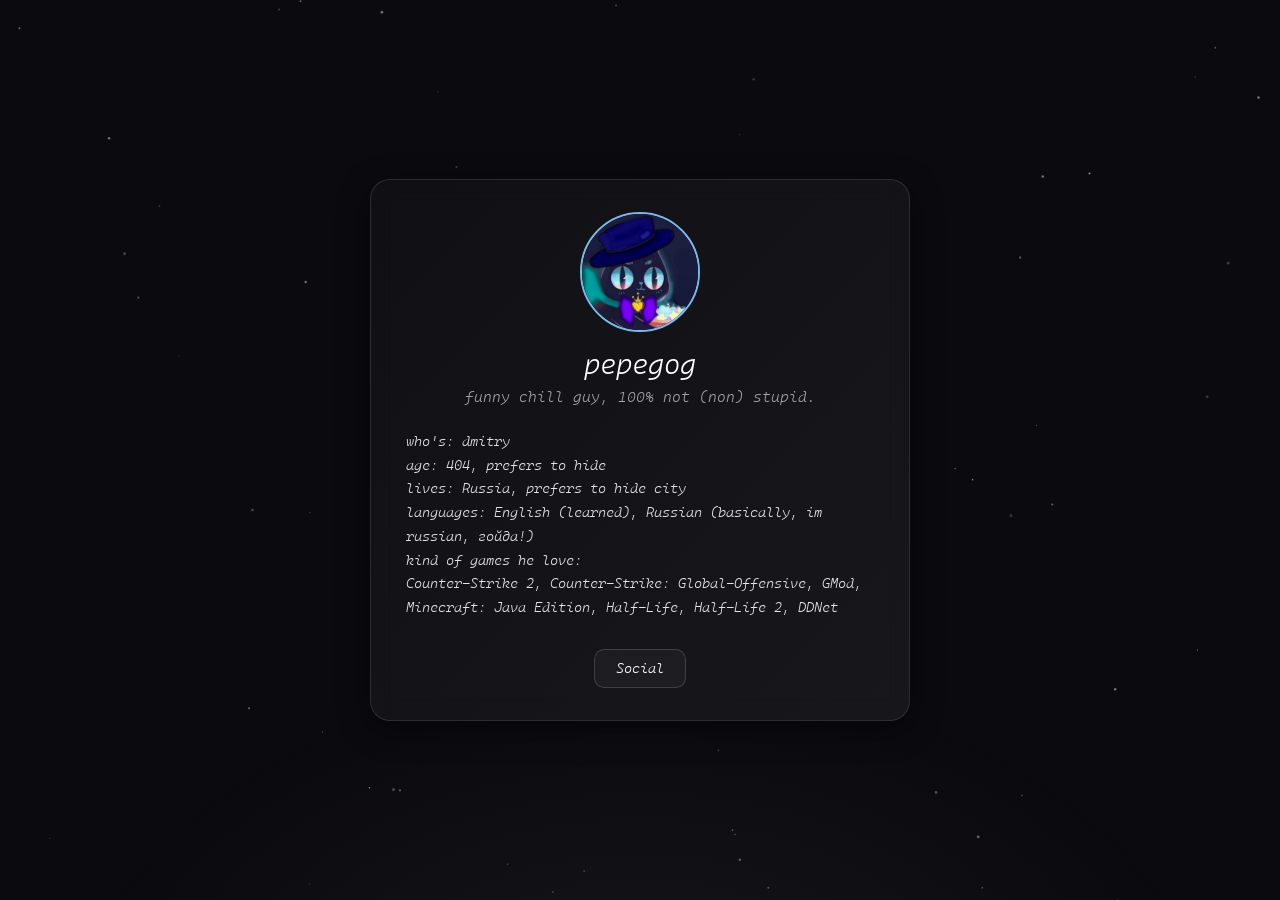
==== index.html @ 740c391a "Add everything" ====
<!DOCTYPE html>
<html lang="ru">
<head>
  <meta charset="UTF-8">
  <meta name="viewport" content="width=device-width, initial-scale=1.0">
  <title>pepegog</title>
  <link rel="stylesheet" href="style.css">
</head>
<body>
  <div class="bg-glow"></div>
  <canvas id="bg-canvas"></canvas>

  <main class="card">
    <img src="avatar.png" alt="Avatar" class="avatar">
    <h1 class="nickname">pepegog</h1>
    <p class="subtitle">funny chill guy, 100% not (non) stupid.</p>

    <div class="info-block">who's: dmitry
age: 404, prefers to hide
lives: Russia, prefers to hide city
languages: English (learned), Russian (basically, im russian, гойда!)
kind of games he love:
Counter-Strike 2, Counter-Strike: Global-Offensive, GMod, Minecraft: Java Edition, Half-Life, Half-Life 2, DDNet</div>

    <nav class="nav-buttons">
      <a href="social.html" class="btn">Social</a>
    </nav>
  </main>

  <script src="main.js" defer></script>
</body>
</html>
---- style.css ----
/* === БАЗА И ШРИФТ === */
@font-face {
  font-family: 'CascadiaMono';
  src: url('cascadiamononerdfontslightitalic.ttf') format('truetype');
  font-weight: 300;
  font-style: italic;
  font-display: swap;
}

:root {
  --bg-dark: #0a0a0f;
  --text-main: #e4e4e7;
  --text-dim: #a1a1aa;
  --accent-blue: #7cb9e8;
  --card-bg: rgba(20, 20, 25, 0.65);
  --card-border: rgba(255, 255, 255, 0.12);
  --blur-val: 12px;
  --radius: 20px;
}

* {
  box-sizing: border-box;
  margin: 0;
  padding: 0;
}

body {
  background: var(--bg-dark);
  color: var(--text-main);
  font-family: 'CascadiaMono', monospace, system-ui, sans-serif;
  min-height: 100vh;
  display: flex;
  align-items: center;
  justify-content: center;
  overflow: hidden;
  position: relative;
}

/* === ФОН И ТОЧКИ === */
.bg-glow {
  position: fixed;
  bottom: -15%;
  left: 0;
  width: 100%;
  height: 45%;
  background: radial-gradient(ellipse at center bottom, rgba(255,255,255,0.05) 0%, transparent 65%);
  z-index: 0;
  pointer-events: none;
}

#bg-canvas {
  position: fixed;
  top: 0; left: 0;
  width: 100%; height: 100%;
  z-index: 0;
  pointer-events: none;
}

/* === КАРТОЧКА === */
.card {
  position: relative;
  z-index: 1;
  width: 540px;
  max-width: 90vw;
  background: var(--card-bg);
  border: 1px solid var(--card-border);
  border-radius: var(--radius);
  padding: 2rem;
  text-align: center;
  backdrop-filter: blur(var(--blur-val));
  -webkit-backdrop-filter: blur(var(--blur-val));
  overflow: hidden;
  box-shadow: 0 8px 32px rgba(0, 0, 0, 0.35);
}

/* Переливающийся чёрно-белый оверлей (GPU-дружелюбный) */
.card::before {
  content: '';
  position: absolute;
  inset: 0;
  background: linear-gradient(135deg, #000 0%, #fff 45%, #000 100%);
  background-size: 300% 300%;
  opacity: 0.04;
  animation: shimmer 10s ease-in-out infinite;
  pointer-events: none;
  z-index: -1;
}

@keyframes shimmer {
  0%, 100% { background-position: 0% 50%; }
  50% { background-position: 100% 50%; }
}

/* === АДАПТИВ ПОД ТЕЛЕФОН === */
@media (max-width: 768px) {
  .card {
    width: 94vw;
    min-height: 88vh;
    padding: 1.5rem 1rem;
    background: rgba(12, 12, 16, 0.72); /* более прозрачный */
    --blur-val: 18px; /* заметнее, но стабильно */
    box-shadow: 0 4px 20px rgba(0, 0, 0, 0.4);
  }
  .avatar {
    width: 90px;
    height: 90px;
  }
  .info-block {
    font-size: 0.85rem;
  }
}

/* === КОНТЕНТ === */
.avatar {
  width: 120px;
  height: 120px;
  border-radius: 50%;
  border: 2px solid var(--accent-blue);
  object-fit: cover;
  display: block;
  margin: 0 auto 1rem;
}

.nickname {
  font-size: 1.75rem;
  font-weight: 400;
  margin-bottom: 0.4rem;
  color: #fff;
}

.subtitle {
  font-size: 0.95rem;
  color: var(--text-dim);
  margin-bottom: 1.5rem;
}

.info-block {
  font-size: 0.9rem;
  line-height: 1.65;
  color: var(--text-main);
  text-align: left;
  white-space: pre-line; /* сохраняет переносы как в исходнике */
  margin-bottom: 1.8rem;
  padding: 0 0.2rem;
}

/* === КНОПКИ === */
.nav-buttons {
  display: flex;
  justify-content: center;
  gap: 1rem;
}

.btn {
  display: inline-block;
  padding: 0.65rem 1.3rem;
  border: 1px solid rgba(255, 255, 255, 0.15);
  border-radius: 10px;
  color: #fff;
  text-decoration: none;
  font-family: inherit;
  font-size: 0.9rem;
  background: rgba(255, 255, 255, 0.04);
  transition: background 0.2s ease, transform 0.1s ease;
  user-select: none;
  -webkit-tap-highlight-color: transparent;
}

.btn:hover { background: rgba(255, 255, 255, 0.1); }
.btn:active { transform: scale(0.97); }

/* === ЭКОНОМИЯ РЕСУРСОВ (ОС) === */
@media (prefers-reduced-motion: reduce) {
  .card::before { animation: none; opacity: 0.06; }
  #bg-canvas { display: none; }
}
/* === SOCIAL PAGE === */
.social-container {
  display: flex;
  flex-direction: column;
  gap: 2.5rem;
  align-items: center;
  justify-content: center;
  min-height: 60vh;
  padding: 1rem 0;
}

.social-link {
  display: flex;
  flex-direction: column;
  align-items: center;
  gap: 0.8rem;
  text-decoration: none;
  color: inherit;
  cursor: pointer;
  transition: opacity 0.2s ease, transform 0.15s ease;
  -webkit-tap-highlight-color: transparent;
}

.social-link:hover {
  opacity: 0.85;
}

.social-link:active {
  transform: scale(0.97);
}

.social-icon {
  width: 48px;
  height: 48px;
  object-fit: contain;
  filter: brightness(0.95);
}

.social-text {
  font-size: 1.05rem;
  color: var(--text-main);
  font-family: inherit;
  letter-spacing: 0.02em;
}

/* Адаптив под телефон */
@media (max-width: 768px) {
  .social-container {
    gap: 2rem;
    min-height: 55vh;
  }
  .social-icon {
    width: 42px;
    height: 42px;
  }
  .social-text {
    font-size: 0.95rem;
  }
}
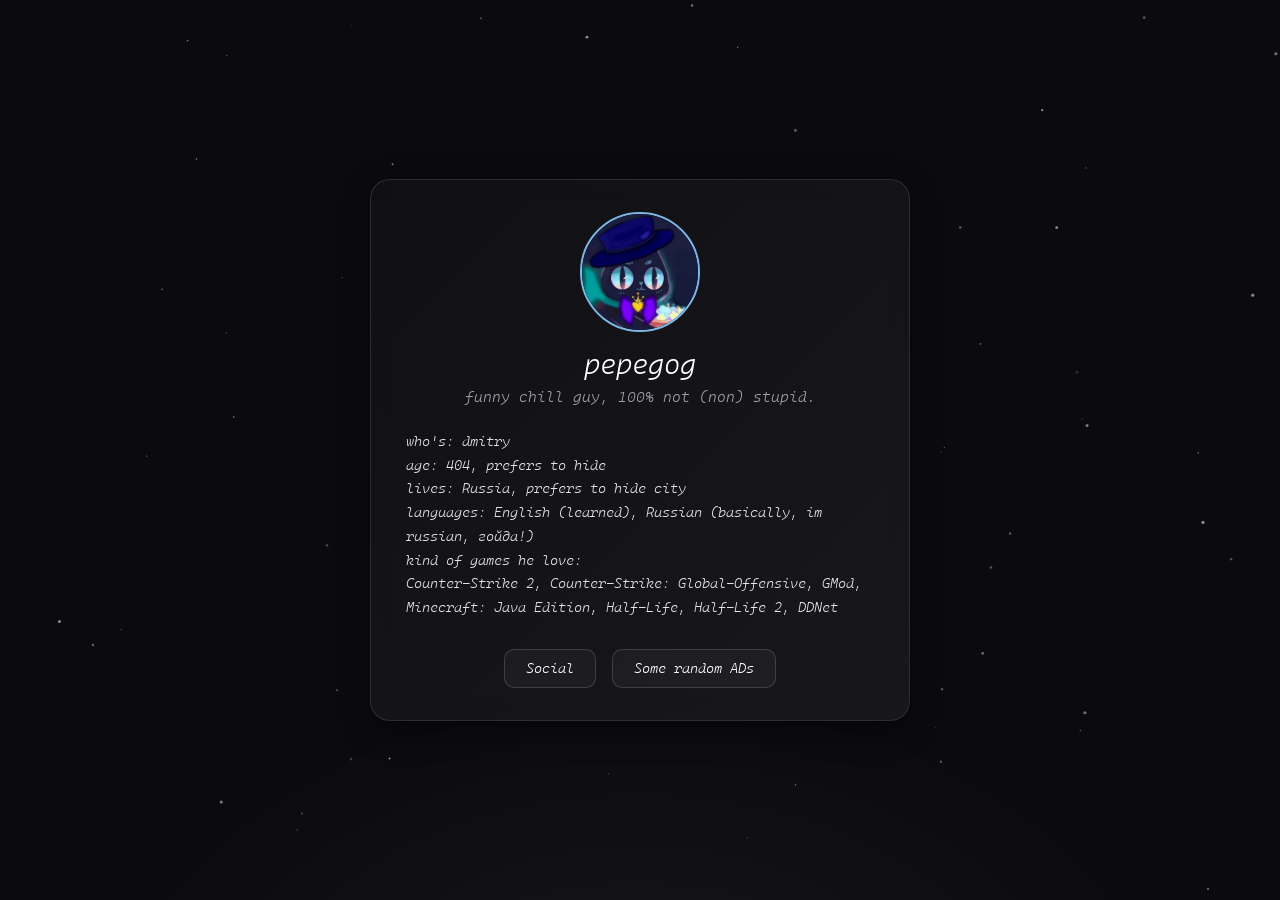
==== commit e0878e2f: "Added ADs and the first AD" ====
--- a/index.html
+++ b/index.html
@@ -24,6 +24,7 @@
 
     <nav class="nav-buttons">
       <a href="social.html" class="btn">Social</a>
+	  <a href="ads.html" class="btn">Some random ADs</a>
     </nav>
   </main>
 
--- a/style.css
+++ b/style.css
@@ -174,8 +174,9 @@
   .card::before { animation: none; opacity: 0.06; }
   #bg-canvas { display: none; }
 }
-/* === SOCIAL PAGE === */
-.social-container {
+
+/* === ADS PAGE === */
+.ads-container {
   display: flex;
   flex-direction: column;
   gap: 2.5rem;
@@ -185,7 +186,7 @@
   padding: 1rem 0;
 }
 
-.social-link {
+.ads-link {
   display: flex;
   flex-direction: column;
   align-items: center;
@@ -197,6 +198,66 @@
   -webkit-tap-highlight-color: transparent;
 }
 
+.ads-link:hover {
+  opacity: 0.85;
+}
+
+.ads-link:active {
+  transform: scale(0.97);
+}
+
+.ads-icon {
+  width: 48px;
+  height: 48px;
+  object-fit: contain;
+  filter: brightness(0.95);
+}
+
+.ads-text {
+  font-size: 1.05rem;
+  color: var(--text-main);
+  font-family: inherit;
+  letter-spacing: 0.02em;
+}
+
+/* Адаптив под телефон */
+@media (max-width: 768px) {
+  .ads-container {
+    gap: 2rem;
+    min-height: 55vh;
+  }
+  .ads-icon {
+    width: 42px;
+    height: 42px;
+  }
+  .ads-text {
+    font-size: 0.95rem;
+  }
+}
+
+/* === SOCIAL PAGE === */
+.social-container {
+  display: flex;
+  flex-direction: column;
+  gap: 2.5rem;
+  align-items: center;
+  justify-content: center;
+  min-height: 60vh;
+  padding: 1rem 0;
+}
+
+.social-link {
+  display: flex;
+  flex-direction: column;
+  align-items: center;
+  gap: 0.8rem;
+  text-decoration: none;
+  color: inherit;
+  cursor: pointer;
+  transition: opacity 0.2s ease, transform 0.15s ease;
+  -webkit-tap-highlight-color: transparent;
+}
+
 .social-link:hover {
   opacity: 0.85;
 }
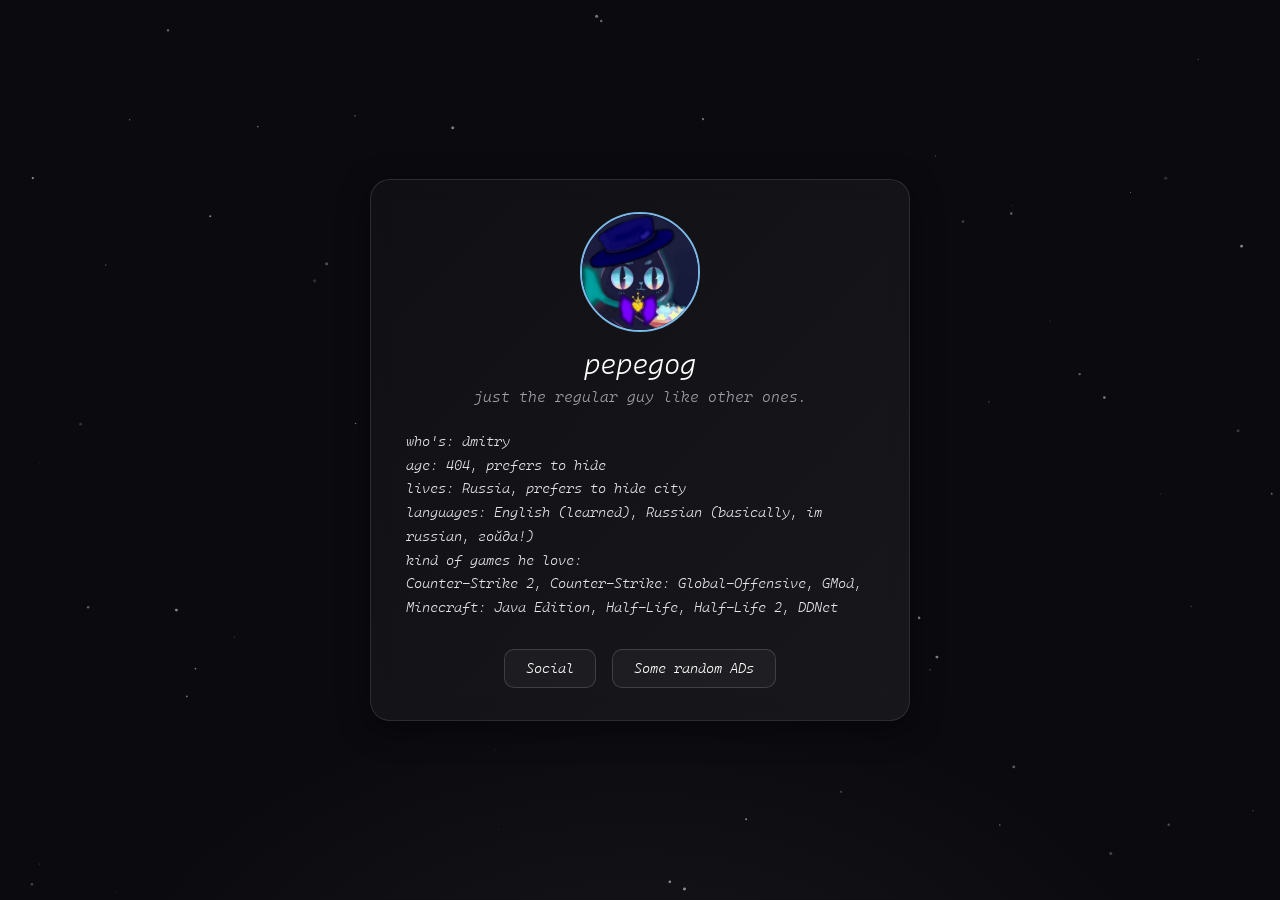
==== commit 620b3bff: "Update index.html" ====
--- a/index.html
+++ b/index.html
@@ -13,7 +13,7 @@
   <main class="card">
     <img src="avatar.png" alt="Avatar" class="avatar">
     <h1 class="nickname">pepegog</h1>
-    <p class="subtitle">funny chill guy, 100% not (non) stupid.</p>
+    <p class="subtitle">just the regular guy like other ones.</p>
 
     <div class="info-block">who's: dmitry
 age: 404, prefers to hide
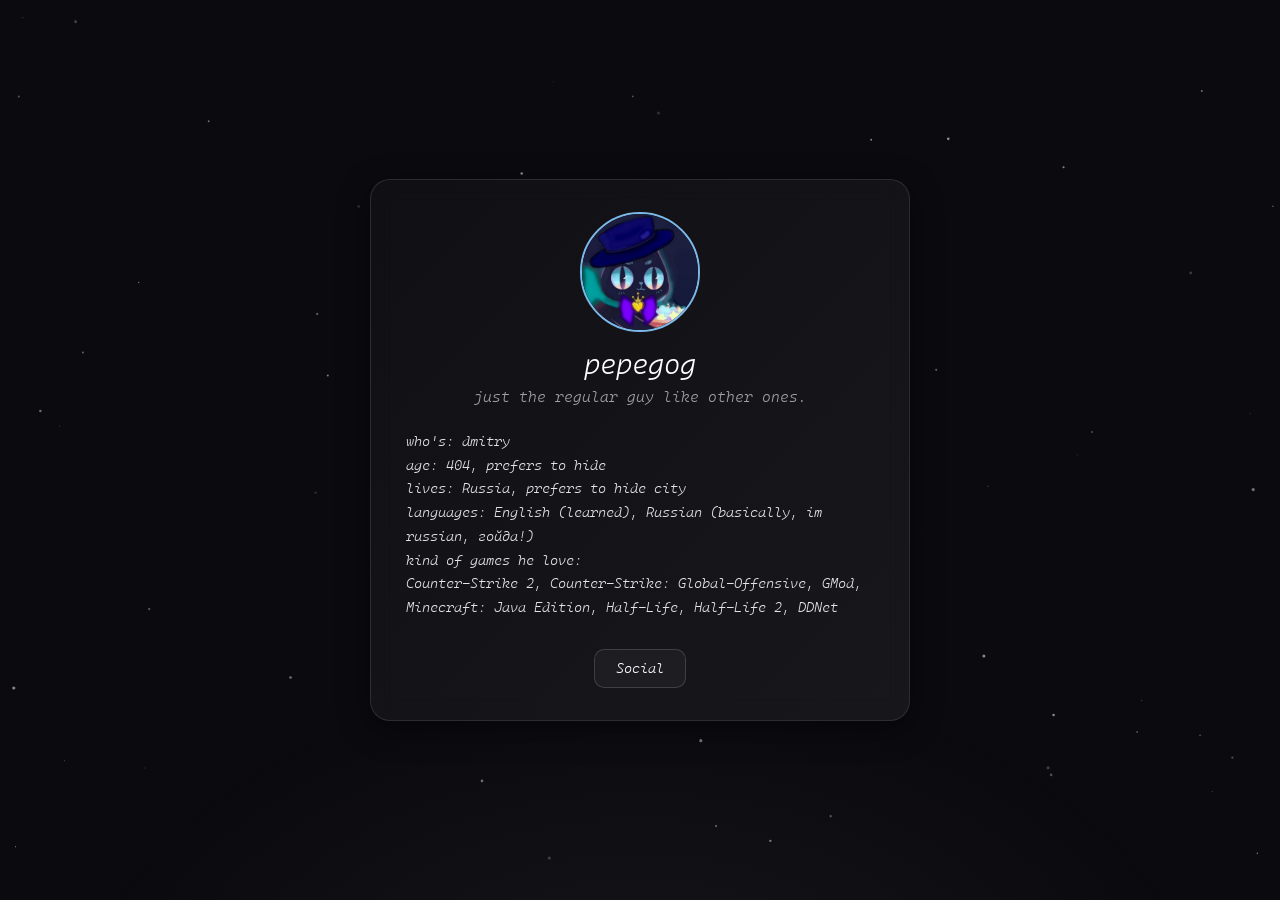
==== commit 8e5ae4af: "Update index.html" ====
--- a/index.html
+++ b/index.html
@@ -24,7 +24,6 @@
 
     <nav class="nav-buttons">
       <a href="social.html" class="btn">Social</a>
-	  <a href="ads.html" class="btn">Some random ADs</a>
     </nav>
   </main>
 
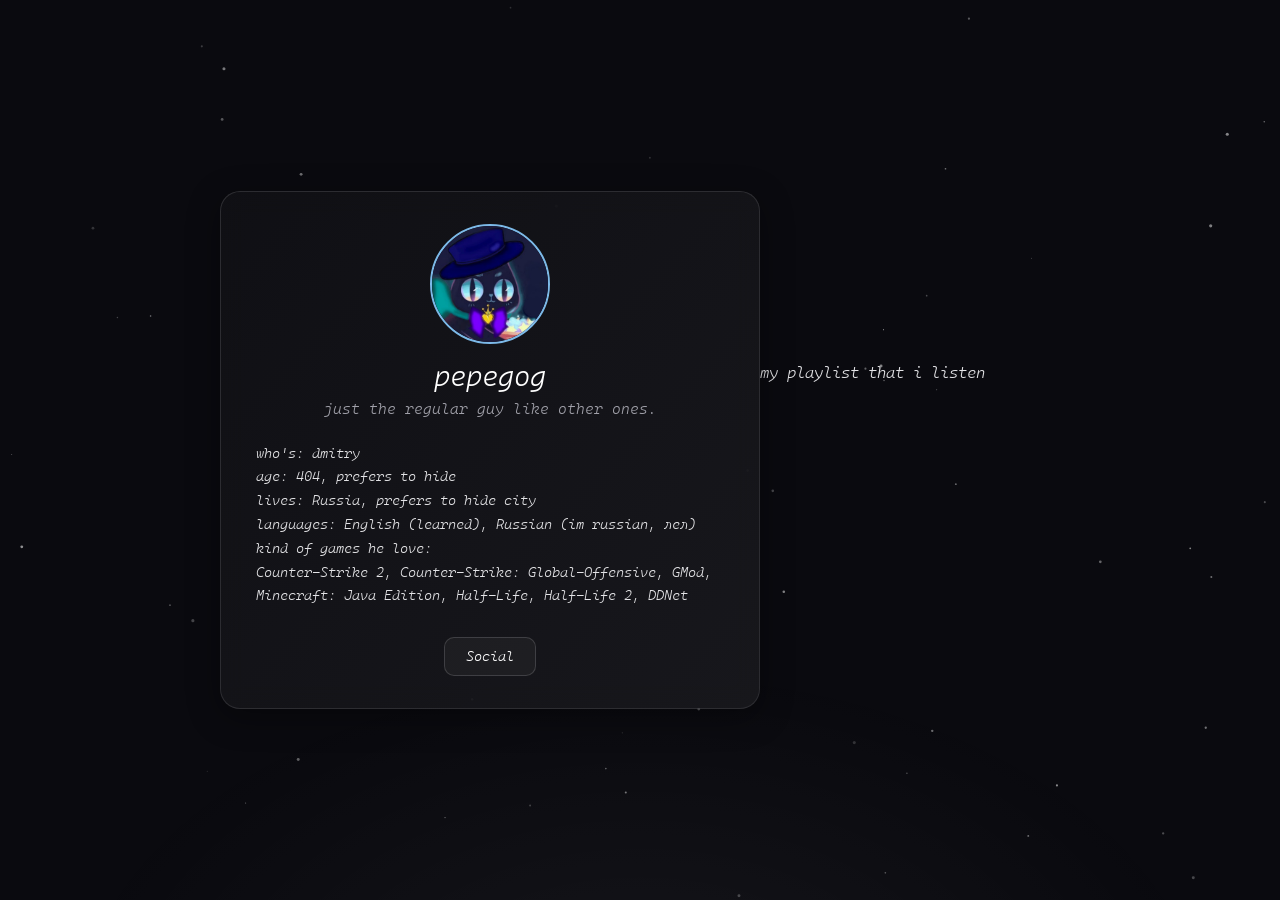
==== commit 4f3de450: "Update index.html" ====
--- a/index.html
+++ b/index.html
@@ -18,7 +18,7 @@
     <div class="info-block">who's: dmitry
 age: 404, prefers to hide
 lives: Russia, prefers to hide city
-languages: English (learned), Russian (basically, im russian, гойда!)
+languages: English (learned), Russian (im russian, лел)
 kind of games he love:
 Counter-Strike 2, Counter-Strike: Global-Offensive, GMod, Minecraft: Java Edition, Half-Life, Half-Life 2, DDNet</div>
 
@@ -26,7 +26,21 @@
       <a href="social.html" class="btn">Social</a>
     </nav>
   </main>
+  <!-- Spotify Playlist Widget -->
+<div class="spotify-widget">
+  <p class="spotify-title">my playlist that i listen</p>
+  <iframe 
+    style="border-radius:12px" 
+    src="https://open.spotify.com/embed/playlist/6Kawdq6SVxfuXtDEMYD94i?utm_source=generator" 
+    width="100%" 
+    height="152" 
+    frameBorder="0" 
+    allowfullscreen="" 
+    allow="autoplay; clipboard-write; encrypted-media; fullscreen; picture-in-picture" 
+    loading="lazy">
+  </iframe>
+</div>
 
   <script src="main.js" defer></script>
 </body>
-</html>+</html>
--- a/style.css
+++ b/style.css
@@ -175,8 +175,8 @@
   #bg-canvas { display: none; }
 }
 
-/* === ADS PAGE === */
-.ads-container {
+/* === SOCIAL PAGE === */
+.social-container {
   display: flex;
   flex-direction: column;
   gap: 2.5rem;
@@ -186,7 +186,7 @@
   padding: 1rem 0;
 }
 
-.ads-link {
+.social-link {
   display: flex;
   flex-direction: column;
   align-items: center;
@@ -198,66 +198,6 @@
   -webkit-tap-highlight-color: transparent;
 }
 
-.ads-link:hover {
-  opacity: 0.85;
-}
-
-.ads-link:active {
-  transform: scale(0.97);
-}
-
-.ads-icon {
-  width: 48px;
-  height: 48px;
-  object-fit: contain;
-  filter: brightness(0.95);
-}
-
-.ads-text {
-  font-size: 1.05rem;
-  color: var(--text-main);
-  font-family: inherit;
-  letter-spacing: 0.02em;
-}
-
-/* Адаптив под телефон */
-@media (max-width: 768px) {
-  .ads-container {
-    gap: 2rem;
-    min-height: 55vh;
-  }
-  .ads-icon {
-    width: 42px;
-    height: 42px;
-  }
-  .ads-text {
-    font-size: 0.95rem;
-  }
-}
-
-/* === SOCIAL PAGE === */
-.social-container {
-  display: flex;
-  flex-direction: column;
-  gap: 2.5rem;
-  align-items: center;
-  justify-content: center;
-  min-height: 60vh;
-  padding: 1rem 0;
-}
-
-.social-link {
-  display: flex;
-  flex-direction: column;
-  align-items: center;
-  gap: 0.8rem;
-  text-decoration: none;
-  color: inherit;
-  cursor: pointer;
-  transition: opacity 0.2s ease, transform 0.15s ease;
-  -webkit-tap-highlight-color: transparent;
-}
-
 .social-link:hover {
   opacity: 0.85;
 }
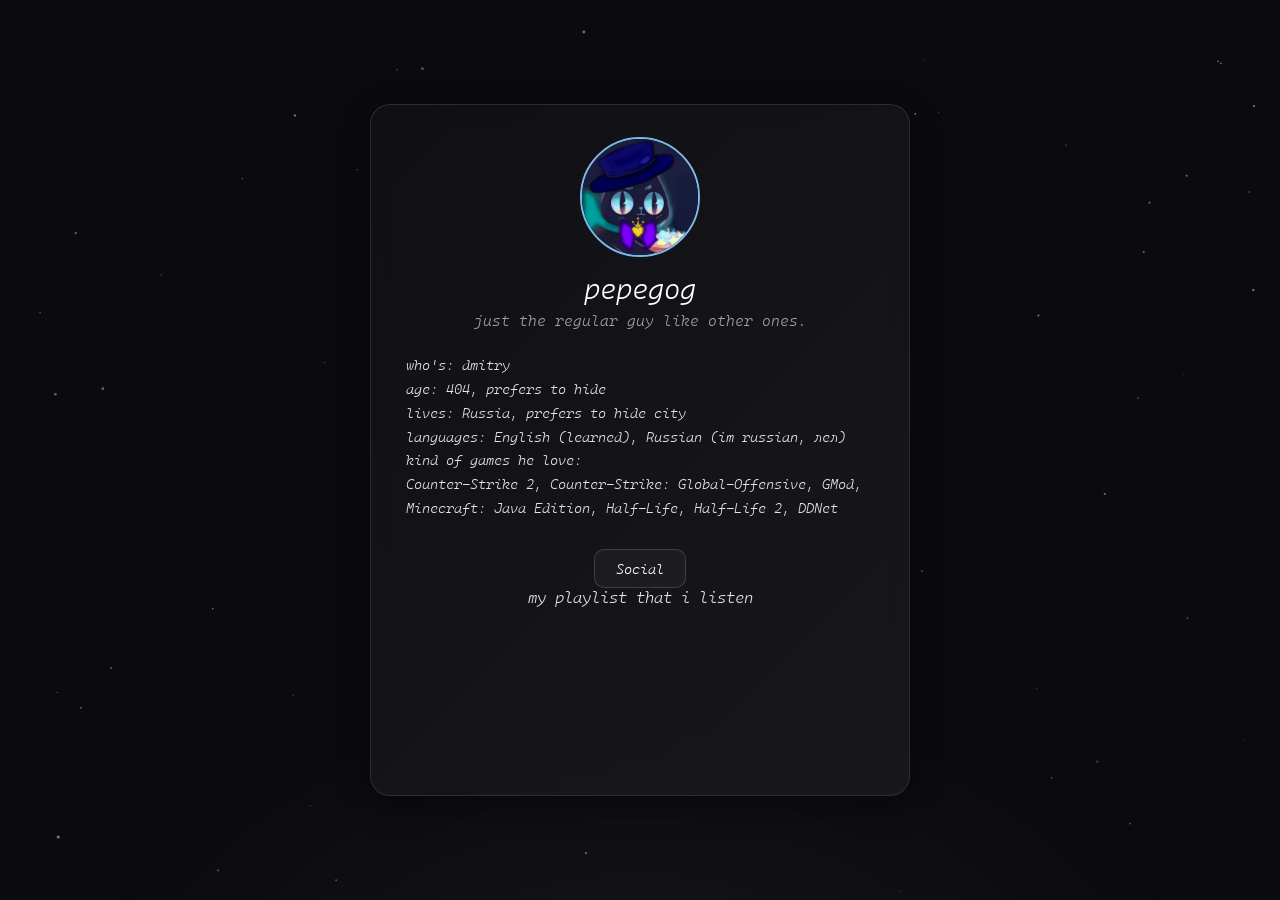
==== commit df0b25dd: "Update index.html" ====
--- a/index.html
+++ b/index.html
@@ -25,9 +25,7 @@
     <nav class="nav-buttons">
       <a href="social.html" class="btn">Social</a>
     </nav>
-  </main>
-  <!-- Spotify Playlist Widget -->
-<div class="spotify-widget">
+    <div class="spotify-widget">
   <p class="spotify-title">my playlist that i listen</p>
   <iframe 
     style="border-radius:12px" 
@@ -40,7 +38,7 @@
     loading="lazy">
   </iframe>
 </div>
-
+  </main>
   <script src="main.js" defer></script>
 </body>
 </html>
--- a/style.css
+++ b/style.css
@@ -233,4 +233,27 @@
   .social-text {
     font-size: 0.95rem;
   }
-}+  /* === SPOTIFY WIDGET === */
+.spotify-widget {
+  margin-top: 2rem;
+  padding-top: 1.5rem;
+  border-top: 1px solid rgba(255, 255, 255, 0.08);
+}
+
+.spotify-title {
+  font-size: 0.9rem;
+  color: var(--text-dim);
+  text-align: center;
+  margin-bottom: 1rem;
+  letter-spacing: 0.02em;
+}
+
+@media (max-width: 768px) {
+  .spotify-widget {
+    margin-top: 1.5rem;
+    padding-top: 1.2rem;
+  }
+  .spotify-title {
+    font-size: 0.8rem;
+  }
+}
